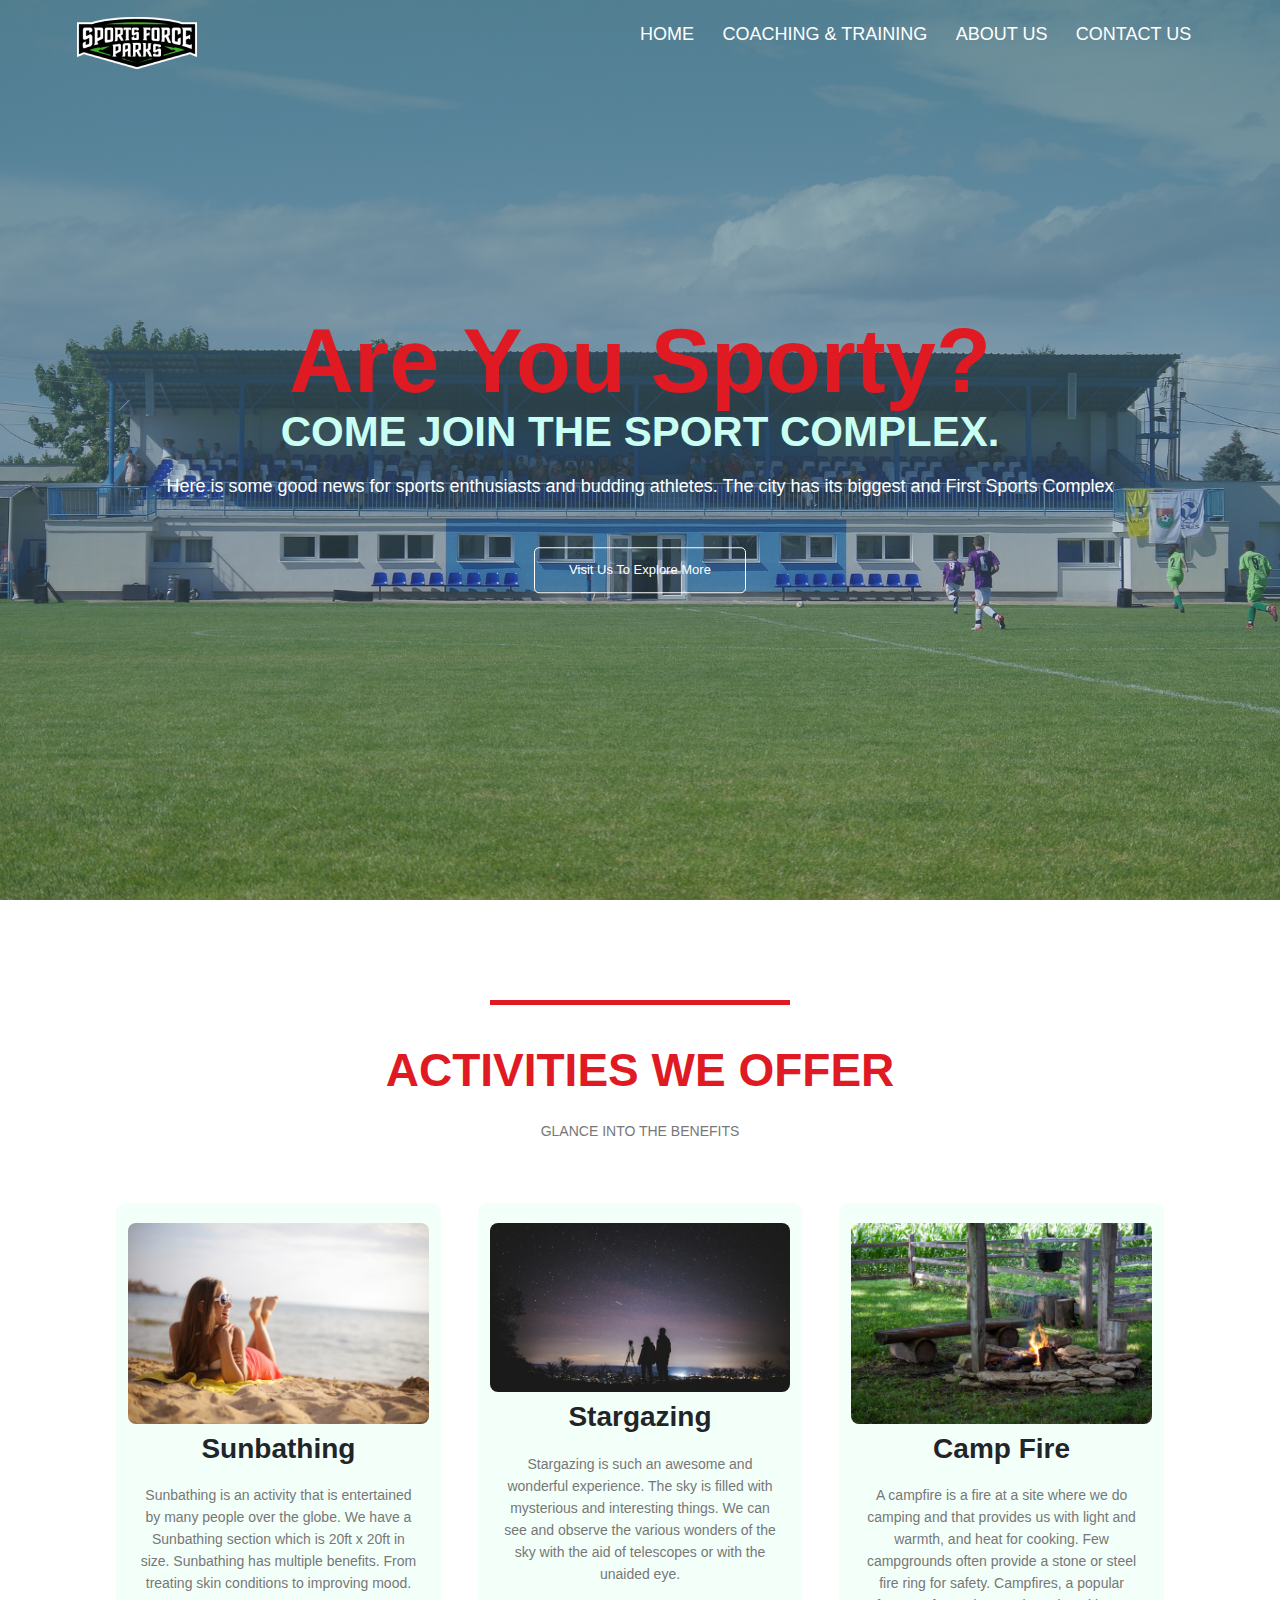
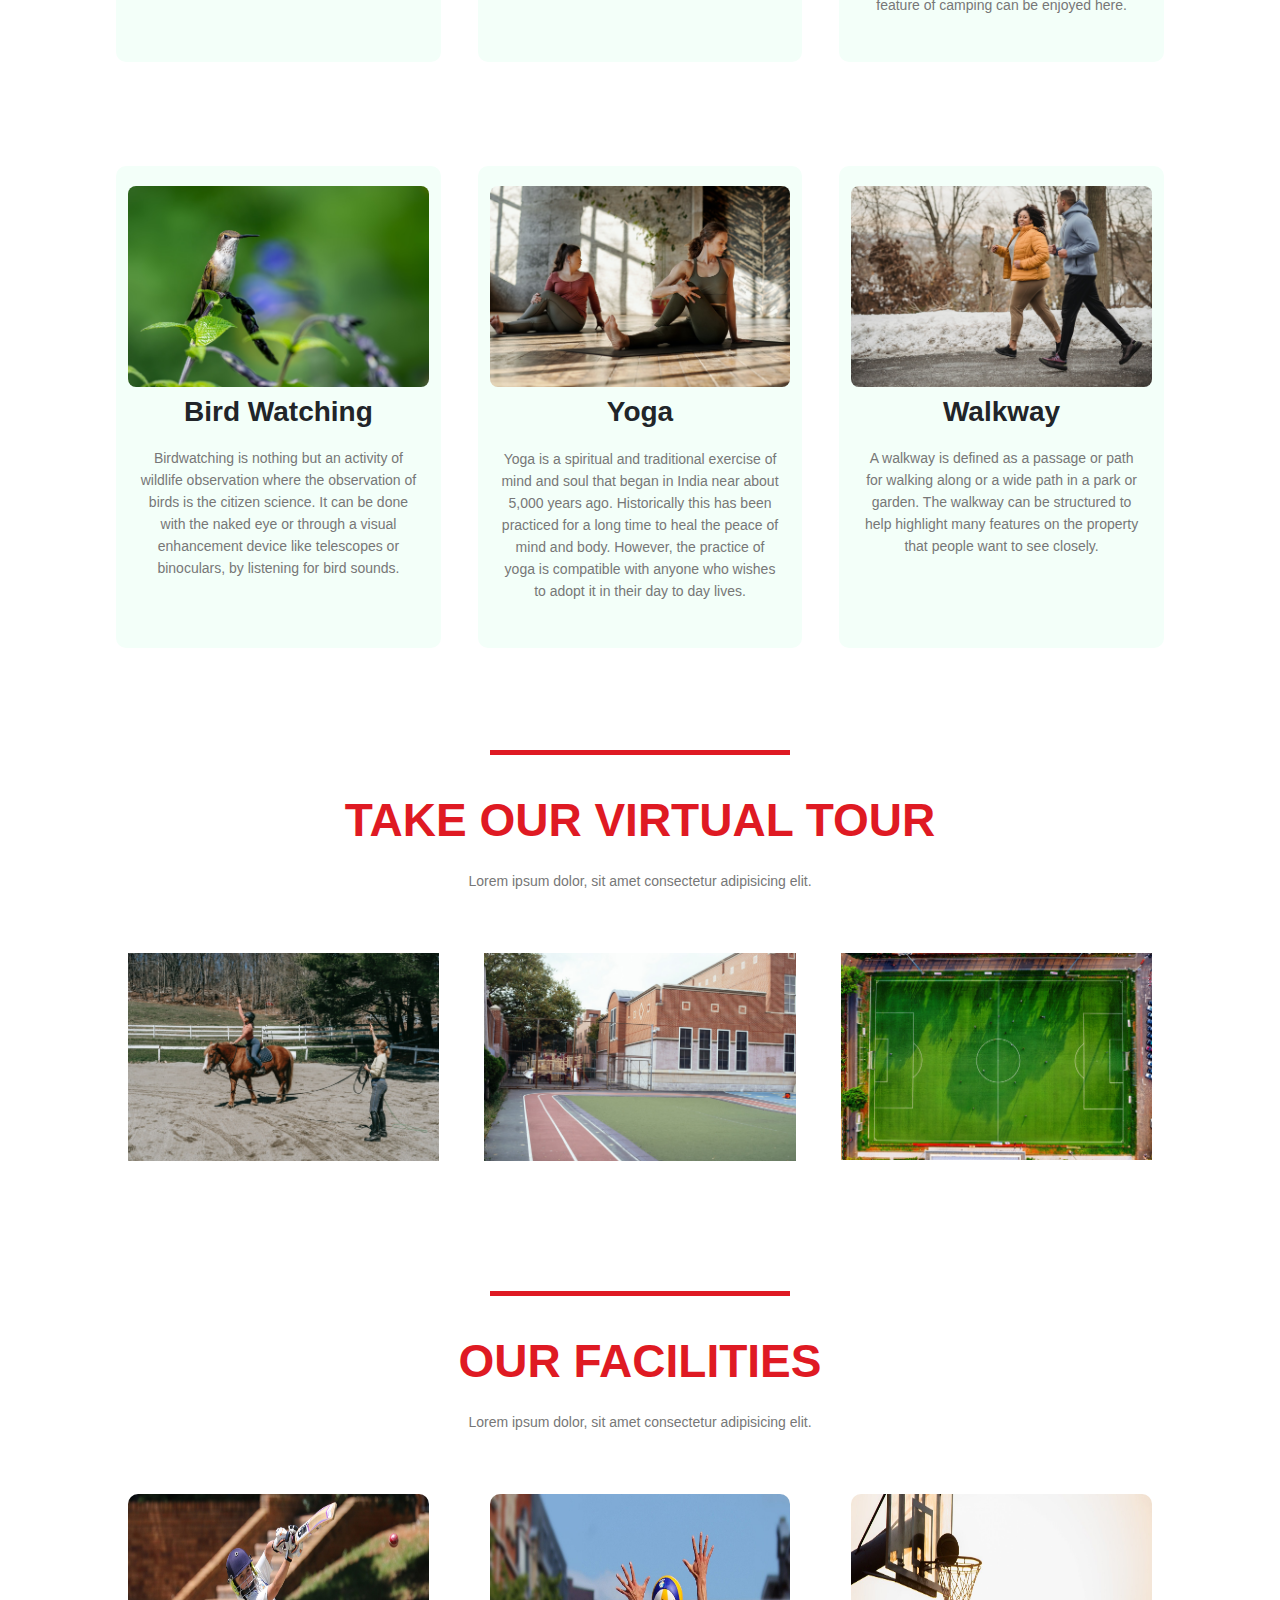
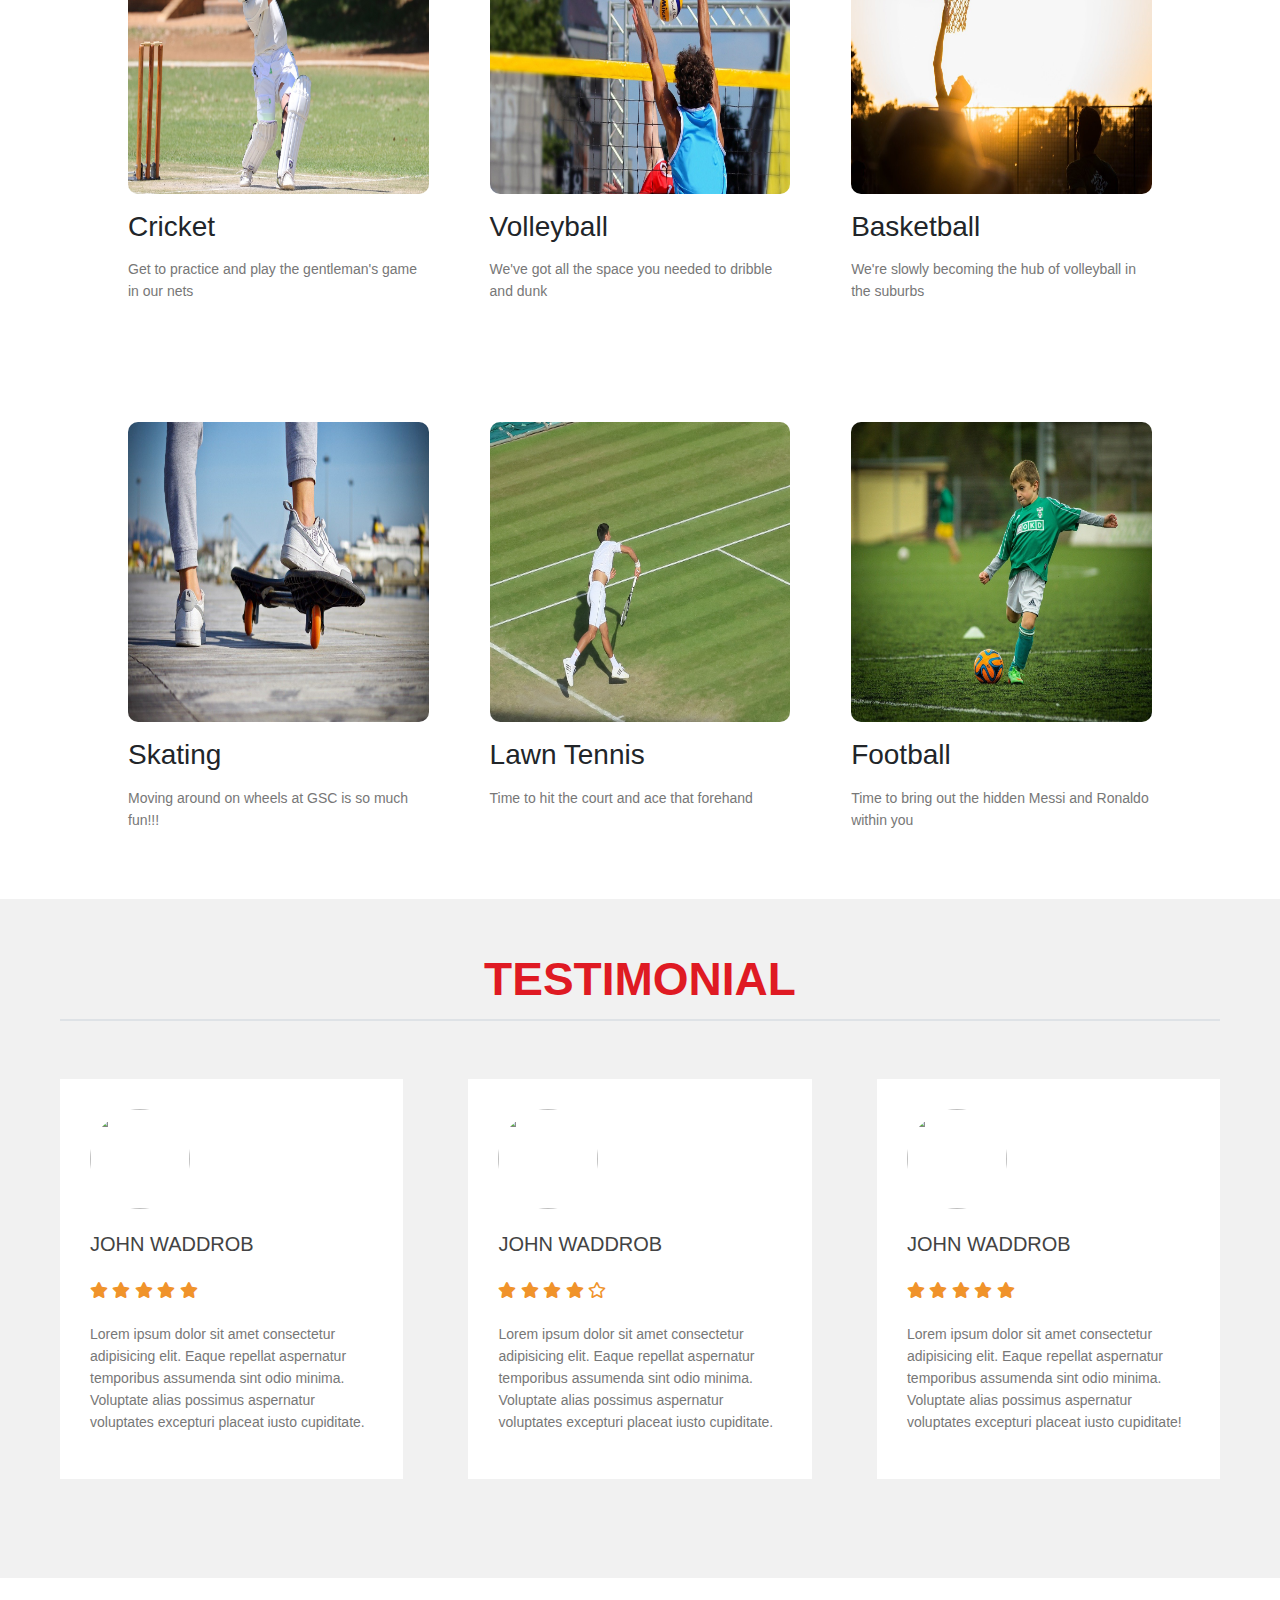
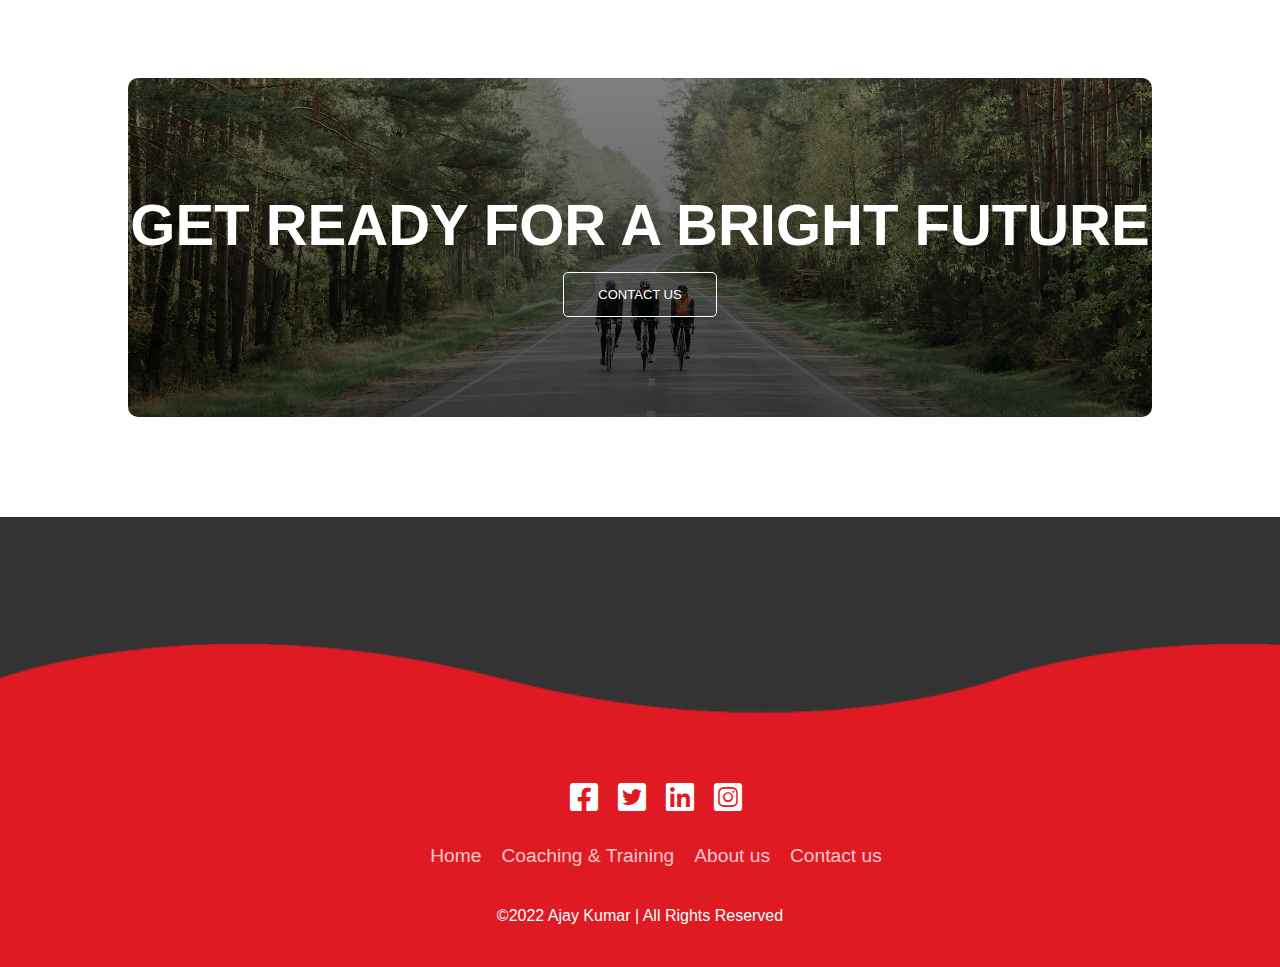
==== index.html @ 2ae27373 "complex" ====
<!DOCTYPE html>
<html lang="en">

<head>
    <meta charset="UTF-8">
    <meta http-equiv="X-UA-Compatible" content="IE=edge">
    <meta name="viewport" content="width=device-width, initial-scale=1.0">
    <title>Sports Force Parks - Sports Complex</title>
    <link rel="stylesheet" href="../documentation/css/bootstrap.min.css">
    <link rel="stylesheet" href="https://cdnjs.cloudflare.com/ajax/libs/font-awesome/5.15.3/css/all.min.css">
    <link rel="stylesheet" href="../css/style.css">
</head>

<body>
    <section class="header">
        <nav>
            <a href="index.html" class="logo">
                <img src="../img/logo.png" alt="">
            </a>
            <div class="nav-links" id="navLinks">
                <i class="fa fa-times" onclick="hideMenu()"></i>
                <ul>
                    <li><a href="index.html">Home</a></li>
                    <li><a href="coaching-training-component.html">COACHING & TRAINING</a></li>
                    <li><a href="aboutus-component.html">About us</a></li>
                    <li><a href="contactus-component.html">Contact us</a></li>
                </ul>
            </div>
            <i class="fa fa-bars" onclick="showMenu()"></i>
        </nav>

        <div class="text_box">
            <h2>Are You Sporty?</h2>
            <p id="headtext">Come join the sport complex.</p>
            <p>Here is some good news for sports enthusiasts and budding athletes. The city has its biggest and First
                Sports Complex
            </p>
            <a href="#" class="hero_btn">Visit Us To Explore More</a>
        </div>
    </section>
    <section class="coaching">
        <div class="PageBlock">
            <div class="verticalLine"></div>
            <div class="Clear"></div>
        </div>
        <h1>ACTIVITIES WE OFFER</h1>
        <p>GLANCE INTO THE BENEFITS</p>

        <div class="row">
            <div class="coaching-col">
                <img src="../img/bathing.jpg" alt="">
                <h3>Sunbathing</h3>
                <p>Sunbathing is an activity that is entertained by many people over the globe. We have a Sunbathing
                    section which is 20ft x 20ft in size. Sunbathing has multiple benefits. From treating skin
                    conditions to improving mood.</p>
            </div>
            <div class="coaching-col">
                <img src="../img/staring.jpg" alt="">
                <h3>Stargazing</h3>
                <p>Stargazing is such an awesome and wonderful experience. The sky is filled with mysterious and
                    interesting things. We can see and observe the various wonders of the sky with the aid of telescopes
                    or with the unaided eye.</p>
            </div>
            <div class="coaching-col">
                <img src="../img/camp-fire.jpg" alt="">
                <h3>Camp Fire</h3>
                <p>A campfire is a fire at a site where we do camping and that provides us with light and warmth, and
                    heat for cooking. Few campgrounds often provide a stone or steel fire ring for safety. Campfires, a
                    popular feature of camping can be enjoyed here.</p>
            </div>
        </div>
        <div class="row">
            <div class="coaching-col">
                <img src="../img/bird-watching.jpg" alt="">
                <h3>Bird Watching</h3>
                <p>Birdwatching is nothing but an activity of wildlife observation where the observation of birds is the
                    citizen science. It can be done with the naked eye or through a visual enhancement device like
                    telescopes or binoculars, by listening for bird sounds.</p>
            </div>
            <div class="coaching-col">
                <img src="../img/yoga.jpg" alt="">
                <h3>Yoga</h3>
                <p>Yoga is a spiritual and traditional exercise of mind and soul that began in India near about 5,000
                    years ago. Historically this has been practiced for a long time to heal the peace of mind and body.
                    However, the practice of yoga is compatible with anyone who wishes to adopt it in their day to day
                    lives.</p>
            </div>
            <div class="coaching-col">
                <img src="../img/Walkway.jpg" alt="">
                <h3>Walkway</h3>
                <p>A walkway is defined as a passage or path for walking along or a wide path in a park or garden. The
                    walkway can be structured to help highlight many features on the property that people want to see
                    closely.</p>
            </div>
        </div>
    </section>
    <!-- coaching Section End -->

    <!-- Campus Section Start-->

    <section class="campus">
        <div class="PageBlock">
            <div class="verticalLine"></div>
            <div class="Clear"></div>
        </div>
        <h1>TAKE OUR VIRTUAL TOUR</h1>
        <p>Lorem ipsum dolor, sit amet consectetur adipisicing elit.</p>

        <div class="row">
            <div class="campus-col">
                <img src="../img/explore-1.jpg" alt="">
                <div class="layer">
                    <h3>DELHI</h3>
                </div>
            </div>
            <div class="campus-col">
                <img src="../img/explore-2.jpg" alt="">
                <div class="layer">
                    <h3>HYDERABAD</h3>
                </div>
            </div>
            <div class="campus-col">
                <img src="../img/explore-3.jpg" alt="">
                <div class="layer">
                    <h3>MUMBAI</h3>
                </div>
            </div>
        </div>
    </section>
    <section class="facilities">
        <div class="PageBlock">
            <div class="verticalLine"></div>
            <div class="Clear"></div>
        </div>
        <h1>Our Facilities</h1>
        <p>Lorem ipsum dolor, sit amet consectetur adipisicing elit.</p>

        <div class="row">
            <div class="facilities-col">
                <img src="../img/cricket.jpg" alt="">
                <h3>Cricket</h3>
                <p>Get to practice and play the gentleman's game in our nets
                </p>
            </div>
            <div class="facilities-col">
                <img src="../img/volleyball.jpg" alt="">
                <h3>Volleyball</h3>
                <p>We've got all the space you needed to dribble and dunk
                </p>
            </div>
            <div class="facilities-col">
                <img src="../img/basketball.jpg" alt="">
                <h3>Basketball</h3>
                <p>We're slowly becoming the hub of volleyball in the suburbs
                </p>
            </div>
        </div>
        <div class="row">
            <div class="facilities-col">
                <img src="../img/skating.jpg" alt="">
                <h3>Skating</h3>
                <p>Moving around on wheels at GSC is so much fun!!!
                </p>
            </div>
            <div class="facilities-col">
                <img src="../img/lawn-tennies.jpg" alt="">
                <h3>Lawn Tennis</h3>
                <p>Time to hit the court and ace that forehand
                </p>
            </div>
            <div class="facilities-col">
                <img src="../img/football.jpg" alt="">
                <h3>Football</h3>
                <p>Time to bring out the hidden Messi and Ronaldo within you
                </p>
            </div>
        </div>
    </section>
    <!-- Facilities Section End -->

    <!-- Testimonials Section Start -->
    <div class="testimonials">
        <div class="testimonial-inner">
            <h1>Testimonial</h1>
            <div class="border"></div>

            <div class="row">
                <div class="facilities-col">
                    <div class="testimonial">
                        <img src="https://images.pexels.com/photos/3211476/pexels-photo-3211476.jpeg?auto=compress&cs=tinysrgb&dpr=2&h=650&w=940"
                            alt="">
                        <div class="name">John Waddrob</div>
                        <div class="stars">
                            <i class="fas fa-star"></i>
                            <i class="fas fa-star"></i>
                            <i class="fas fa-star"></i>
                            <i class="fas fa-star"></i>
                            <i class="fas fa-star"></i>
                        </div>
                        <p>Lorem ipsum dolor sit amet consectetur adipisicing elit. Eaque repellat aspernatur temporibus
                            assumenda sint odio minima. Voluptate alias possimus aspernatur voluptates excepturi placeat
                            iusto cupiditate.</p>
                    </div>
                </div>

                <div class="facilities-col">
                    <div class="testimonial">
                        <img src="https://images.pexels.com/photos/3585325/pexels-photo-3585325.jpeg?auto=compress&cs=tinysrgb&dpr=2&h=650&w=940"
                            alt="">
                        <div class="name">John Waddrob</div>
                        <div class="stars">
                            <i class="fas fa-star"></i>
                            <i class="fas fa-star"></i>
                            <i class="fas fa-star"></i>
                            <i class="fas fa-star"></i>
                            <i class="far fa-star"></i>
                        </div>
                        <p>Lorem ipsum dolor sit amet consectetur adipisicing elit. Eaque repellat aspernatur temporibus
                            assumenda sint odio minima. Voluptate alias possimus aspernatur voluptates excepturi placeat
                            iusto cupiditate.</p>
                    </div>
                </div>

                <div class="facilities-col">
                    <div class="testimonial">
                        <img src="https://images.pexels.com/photos/2690323/pexels-photo-2690323.jpeg?auto=compress&cs=tinysrgb&dpr=2&h=650&w=940"
                            alt="">
                        <div class="name">John Waddrob</div>
                        <div class="stars">
                            <i class="fas fa-star"></i>
                            <i class="fas fa-star"></i>
                            <i class="fas fa-star"></i>
                            <i class="fas fa-star"></i>
                            <i class="fas fa-star"></i>
                        </div>
                        <p>Lorem ipsum dolor sit amet consectetur adipisicing elit. Eaque repellat aspernatur temporibus
                            assumenda sint odio minima. Voluptate alias possimus aspernatur voluptates excepturi placeat
                            iusto cupiditate!</p>
                    </div>
                </div>
            </div>
        </div>
    </div>
    <section class="cta">
        <h1>GET READY FOR A BRIGHT FUTURE</h1>
        <a href="contact.html" class="hero_btn">CONTACT US</a>
    </section>
    <section class="footer-area">
        <footer class="footer">
            <div class="waves">
                <div class="wave" id="wave1"></div>
                <div class="wave" id="wave2"></div>
                <div class="wave" id="wave3"></div>
                <div class="wave" id="wave4"></div>
            </div>
            <ul class="social-icon">
                <li class="social-icon__item"><a class="social-icon__link" href="#">
                        <i class="fab fa-facebook-square"></i>
                    </a></li>
                <li class="social-icon__item"><a class="social-icon__link" href="#">
                        <i class="fab fa-twitter-square"></i>
                    </a></li>
                <li class="social-icon__item"><a class="social-icon__link" href="#">
                        <i class="fab fa-linkedin"></i>
                    </a></li>
                <li class="social-icon__item"><a class="social-icon__link" href="#">
                        <i class="fab fa-instagram-square"></i>
                    </a></li>
            </ul>
            <ul class="menu">
                <li class="menu__item"><a class="menu__link" href="index.html">Home</a></li>
                <li class="menu__item"><a class="menu__link" href="coaching-training-component.html">Coaching &
                        Training</a></li>
                <li class="menu__item"><a class="menu__link" href="aboutus-component.html">About us</a></li>
                <li class="menu__item"><a class="menu__link" href="contactus-component.html">Contact us</a></li>
            </ul>
            <p>&copy;2022 Ajay Kumar | All Rights Reserved</p>
    </section>
    <script src="js/script.js"></script>
</body>

</html>
---- css/style.css ----
* {
    margin: 0;
    padding: 0;
    box-sizing: border-box;
    font-family:sans-serif;
}
:root{
    --maroon: #df1a23;
  }
.header {
    min-height: 100vh;
    width: 100%;
    background-image: linear-gradient(#517e86c4, #949fdf1a), url(../img/sport-complex.jpg);
    background-position: center;
    background-size: cover;
    position: relative;
}

nav {
    display: flex;
    padding: 1% 6%;
    justify-content: space-between;
    align-items: center;
}

nav .logo {
    text-decoration: none;
    font-size: 24px;
    color: #fff3f3;
    font-weight: bold;
}

nav .fab {
    font-size: 42px;
    /* color: #5236f4; */
    color: var(--maroon);
}

.nav-links {
    flex: 1;
    text-align: right;
}

.nav-links ul li {
    display: inline-block;
    list-style: none;
    padding: 8px 12px;
    position: relative;
    text-transform: uppercase;
}

.nav-links ul li a {
    text-decoration: none;
    color: #fff;
    font-size: 18px;
}

.nav-links ul li::after {
    content: '';
    width: 0%;
    height: 2px;
    background: var(--maroon);
    display: block;
    margin: auto;
    transition: 0.5s;
}

.nav-links ul li:hover::after {
    width: 100%;
}

.text_box {
    width: 90%;
    color: #fff;
    position: absolute;
    top: 50%;
    left: 50%;
    transform: translate(-50%, -50%);
    text-align: center;
}

.text_box h2 {
    font-size: 90px;
    font-weight: 900;
    color: var(--maroon);
}

.text_box #headtext {
    font-size: 42px;
    font-weight: 900;
    text-transform: uppercase;
    margin-top: -1%;
    margin-bottom: 1%;
    color: #c8fff2;
}

.text_box p {
    margin: 10px 0 40px;
    font-size: 18px;
    color: #ffff;
}

.hero_btn {
    position: relative;
    display: inline-block;
    color: #fff;
    border: 1px solid #fff;
    border-radius: 5px;
    padding: 12px 34px;
    font-size: 13px;
    background: transparent;
    cursor: pointer;
    text-decoration: none;
}

.hero_btn:hover {
    border: 1px solid var(--maroon);
    background: var(--maroon);
    transition: 1s;
}

nav .fa {
    display: none;
}

/* Responsive Navbar Section Start */

@media(max-width: 700px) {
    .text_box h2 {
        font-size: 50px;
    }
    .text_box #headtext {
        font-size: 23px;
    }
    .text_box p {
        margin: 10px 40px;
        font-size: 20px;
    }
    .nav-links ul li {
        display: block;
    }
    .nav-links {
        position: fixed;
        background: var(--maroon);
        height: 100vh;
        width: 300px;
        top: 0;
        right: -300px;
        text-align: left;
        z-index: 2;
        transition: 1.2s;
    }
    nav .fa {
        display: block;
        color: #ffff;
        margin: 10px;
        font-size: 22px;
        cursor: pointer;
    }
    .nav-links ul {
        padding: 30px;
    }
}
.coaching {
    width: 80%;
    margin: auto;
    text-align: center;
    padding-top: 100px;
}

.coaching img {
    width: 100%;
    height: auto;
    border-radius: 8px;
}

.PageBlock {
    position: relative;
    margin: 0px !important;
    padding: 0px;
}

.verticalLine {
    width: 300px;
    height: 5px;
    background: var(--maroon);
    margin: 0 auto 40px;
}

.Clear {
    clear: both;
}

h1 {
    font-size: 46px;
    font-weight: 800;
    margin: 15px 0;
    line-height: 50px;
    text-transform: uppercase;
    color: var(--maroon);
}

p {
    color: #777;
    font-size: 14px;
    font-weight: 300;
    line-height: 22px;
    padding: 10px;
}

.row {
    margin-top: 5%;
    display: flex;
    justify-content: space-between;
}

.coaching-col {
    flex-basis: 31%;
    background: #f3fff9;
    border-radius: 10px;
    margin-bottom: 5%;
    padding: 20px 12px;
    box-sizing: border-box;
    transition: 0.5s;
}

.coaching-col h3 {
    text-align: center;
    font-weight: 600;
    margin: 10px 0;
    line-height: 1.1;
}

.coaching-col:hover {
    box-shadow: 0 0 20px 0px rgba(0, 0, 0, 0.2);
}

@media (max-width: 700px) {
    .verticalLine {
        widtH: 1px;
    }
    h1 {
        font-size: 24px;
        line-height: unset;
    }
    .row {
        flex-direction: column;
    }
}

/* coaching Section End */

/* Campus Section Start */

.campus {
    width: 80%;
    margin: auto;
    text-align: center;
    padding-top: 50px;
}

.campus-col {
    position: relative;
    flex-basis: 32%;
    border-radius: 10px;
    margin-bottom: 30px;
    overflow: hidden;
}

.campus-col img {
    width: 100%;
    display: block;
}

.layer {
    background: transparent;
    width: 100%;
    height: 100%;
    position: absolute;
    top: 0;
    left: 0;
    transition: 0.5s;
}

.layer:hover {
    /* background: rgba(226, 0, 0, 0.7); */
    background: var(--maroon)41;
}

.layer h3 {
    position: absolute;
    width: 100%;
    font-weight: 500;
    color: #fff;
    font-size: 26px;
    bottom: 0;
    left: 50%;
    transform: translateX(-50%);
    opacity: 0;
    transition: 0.5s;
}

.layer:hover h3 {
    bottom: 49%;
    opacity: 1;
}

/* Campus Section End */

/* Facilities Section Start */

.facilities {
    width: 80%;
    margin: auto;
    text-align: center;
    padding-top: 100px;
}

.facilities-col {
    flex-basis: 31%;
    border-radius: 10px;
    margin-bottom: 5%;
    text-align: left;
}

.facilities-col img {
    width: 100%;
    transition: 0.5s;
    border-radius: 10px;
    height: 300px;
}

.facilities-col img:hover {
    box-shadow: 0 0 20px 10px rgba(54, 58, 121, 0.2);
}

.facilities-col p {
    padding: 0;
}

.facilities-col h3 {
    text-align: left;
    margin-top: 16px;
    margin-bottom: 15px;
}
.testimonials
{
  padding: 40px 0;
  background: #f1f1f1;
  color: #434343;
  text-align: center;
}

.testimonial-inner
{
  max-width: 1200px;
  margin: auto;
  overflow: hidden;
  padding: 0 20px;
}

.testimonial
{
  background: #fff;
  padding: 30px;
}

.testimonial img
{
  width: 100px;
  height: 100px;
  border-radius: 50%;
}

.name
{
  font-size: 20px;
  text-transform: uppercase;
  margin: 20px 0;
}

.stars
{
  color: #f0932b;
  margin-bottom: 20px;
}

@media screen and (max-width: 960px)
{
  .col
  {
    flex: 100%;
    max-width: 80%;
  }
}

/* Call To Action Section Start */

.cta {
    margin: 100px auto;
    width: 80%;
    background-image: linear-gradient(rgba(0, 0, 0, 0.5), rgba(0, 0, 0, 0.7)), url(../img/bright-future.jpg);
    background-size: cover;
    background-position: center;
    border-radius: 10px;
    text-align: center;
    padding: 100px 0;
}

.cta h1 {
    font-size: 58px;
    font-weight: 800;
    margin: 15px 0;
    line-height: 1.1;
    text-transform: uppercase;
    color: #fff;
}

@media (max-width: 700px) {
    .cta h1 {
        font-size: 26px;
    }
}

/* Call To Action Section End */

.footer-area {
    display: flex;
    background: #333;
    justify-content: flex-end;
    align-items: flex-end;
    min-height: 50vh;
  }
  
  .footer {
    position: relative;
    width: 100%;
    background: var(--maroon);
    min-height: 100px;
    padding: 20px 50px;
    display: flex;
    justify-content: center;
    align-items: center;
    flex-direction: column;
  }
  
  .social-icon,
  .menu {
    position: relative;
    display: flex;
    justify-content: center;
    align-items: center;
    margin: 10px 0;
    flex-wrap: wrap;
  }
  
  .social-icon__item,
  .menu__item {
    list-style: none;
  }
  
  .social-icon__link {
    font-size: 2rem;
    color: #fff;
    margin: 0 10px;
    display: inline-block;
    transition: 0.5s;
  }
  .social-icon__link:hover {
    transform: translateY(-10px);
  }
  
  .menu__link {
    font-size: 1.2rem;
    color: #fff;
    margin: 0 10px;
    display: inline-block;
    transition: 0.5s;
    text-decoration: none;
    opacity: 0.75;
    font-weight: 300;
  }
  
  .menu__link:hover {
    opacity: 1;
  }
  
  .footer p {
    color: #fff;
    margin: 15px 0 10px 0;
    font-size: 1rem;
    font-weight: 300;
  }
  
  .wave {
    position: absolute;
    top: -100px;
    left: 0;
    width: 100%;
    height: 100px;
    background: url(../img/wave.png);
    background-size: 1000px 100px;
  }
  
  .wave#wave1 {
    z-index: 1000;
    opacity: 1;
    bottom: 0;
    animation: animateWaves 4s linear infinite;
  }
  
  .wave#wave2 {
    z-index: 999;
    opacity: 0.5;
    bottom: 10px;
    animation: animate 4s linear infinite !important;
  }
  
  .wave#wave3 {
    z-index: 1000;
    opacity: 0.2;
    bottom: 15px;
    animation: animateWaves 3s linear infinite;
  }
  
  .wave#wave4 {
    z-index: 999;
    opacity: 0.7;
    bottom: 20px;
    animation: animate 3s linear infinite;
  }
  
  @keyframes animateWaves {
    0% {
      background-position-x: 1000px;
    }
    100% {
      background-positon-x: 0px;
    }
  }
  
  @keyframes animate {
    0% {
      background-position-x: -1000px;
    }
    100% {
      background-positon-x: 0px;
    }
  }
  

/* About Us Section Start */

.Sub-header {
    height: 50vh;
    width: 100%;
    background-image: linear-gradient(rgba(4, 9, 30, 0.7), rgba(4, 9, 30, 0.7)), 
    url(../img/banner-img.jpg);
    background-position: center;
    background-size: cover;
    text-align: center;
    color: #fff;
}

.about-us {
    width: 80%;
    margin: auto;
    padding-top: 80px;
    padding-bottom: 50px;
}

.about-col {
    flex-basis: 48%;
    padding: 30px 2px;
}

.about-col img {
    width: 100%;
}

.about-col h1 {
    padding-top: 0;
}

.about-col p {
    padding: 15px 0 25px;
}

.btn {
    border: 1px solid #5236f4;
    background: transparent;
    color: #5236f4;
}

.btn:hover {
    color: #fff;
}

/* About Us Section end */
/* Comment Box Section Start */

.comment-box {
    border: 1px solid #ccc;
    margin: 50px 0;
    padding: 10px 20px;
}

.comment-box h3 {
    text-align: left;
}

.comment-form input, .comment-form textarea {
    width: 100%;
    padding: 10px;
    margin: 15px 0;
    box-sizing: border-box;
    border: none;
    outline: none;
    background: #f0f0f0;
}

.comment-form button {
    margin: 10px 0;
}

@media(max-width: 700px) {
    .Sub-header h1 {
        font-size: 24px;
    }
}

/* Comment Box Section End */
.contact-info {
display: inline-block;
width: 100%;
text-align: center;
margin-bottom: 10px;
}
.contact-info-icon {
margin-bottom: 15px;
}
.contact-info-item {
background: #071c34;
padding: 30px 0px;
}
.contact-page-sec .contact-page-form h2 {
color: #071c34;
text-transform: capitalize;
font-size: 22px;
font-weight: 700;
}
.contact-page-form .col-md-6.col-sm-6.col-xs-12 {
padding-left: 0;
}  
.contact-page-form.contact-form input {
margin-bottom: 5px;
}  
.contact-page-form.contact-form textarea {
height: 110px;
}
.contact-page-form.contact-form input[type="submit"] {
background: #071c34;
width: 150px;
border-color: #071c34;
}
.contact-info-icon i {
font-size: 48px;
color: var(--maroon);
}
.contact-info-text p{margin-bottom:0px;}
.contact-info-text h2 {
color: #fff;
font-size: 22px;
text-transform: capitalize;
font-weight: 600;
margin-bottom: 10px;
}
.contact-info-text span {
color: #999999;
font-size: 16px;
font-weight: ;
display: inline-block;
width: 100%;
}

.contact-page-form input {
background: #f9f9f9 none repeat scroll 0 0;
border: 1px solid #f9f9f9;
margin-bottom: 20px;
padding: 12px 16px;
width: 100%;
border-radius: 4px;
}

.contact-page-form .message-input {
display: inline-block;
width: 100%;
padding-left: 0;
}
.single-input-field textarea {
background: #f9f9f9 none repeat scroll 0 0;
border: 1px solid #f9f9f9;
width: 100%;
height: 120px;
padding: 12px 16px;
border-radius: 4px;
}
.single-input-fieldsbtn input[type="submit"] {
background: var(--maroon) none repeat scroll 0 0;
color: #fff;
display: inline-block;
font-weight: 600;
padding: 10px 0;
text-transform: capitalize;
width: 150px;
margin-top: 20px;
font-size: 16px;
}
.single-input-fieldsbtn input[type="submit"]:hover{background:#071c34;transition: all 0.4s ease-in-out 0s;border-color:#071c34}
.single-input-field  h4 {
color: #464646;
text-transform: capitalize;
font-size: 14px;
}
.contact-page-form {
display: inline-block;
width: 100%;
margin-top: 30px;
}

.contact-page-map {
margin-top: 36px;
}
.contact-page-form form {
padding: 20px 15px 0;
}
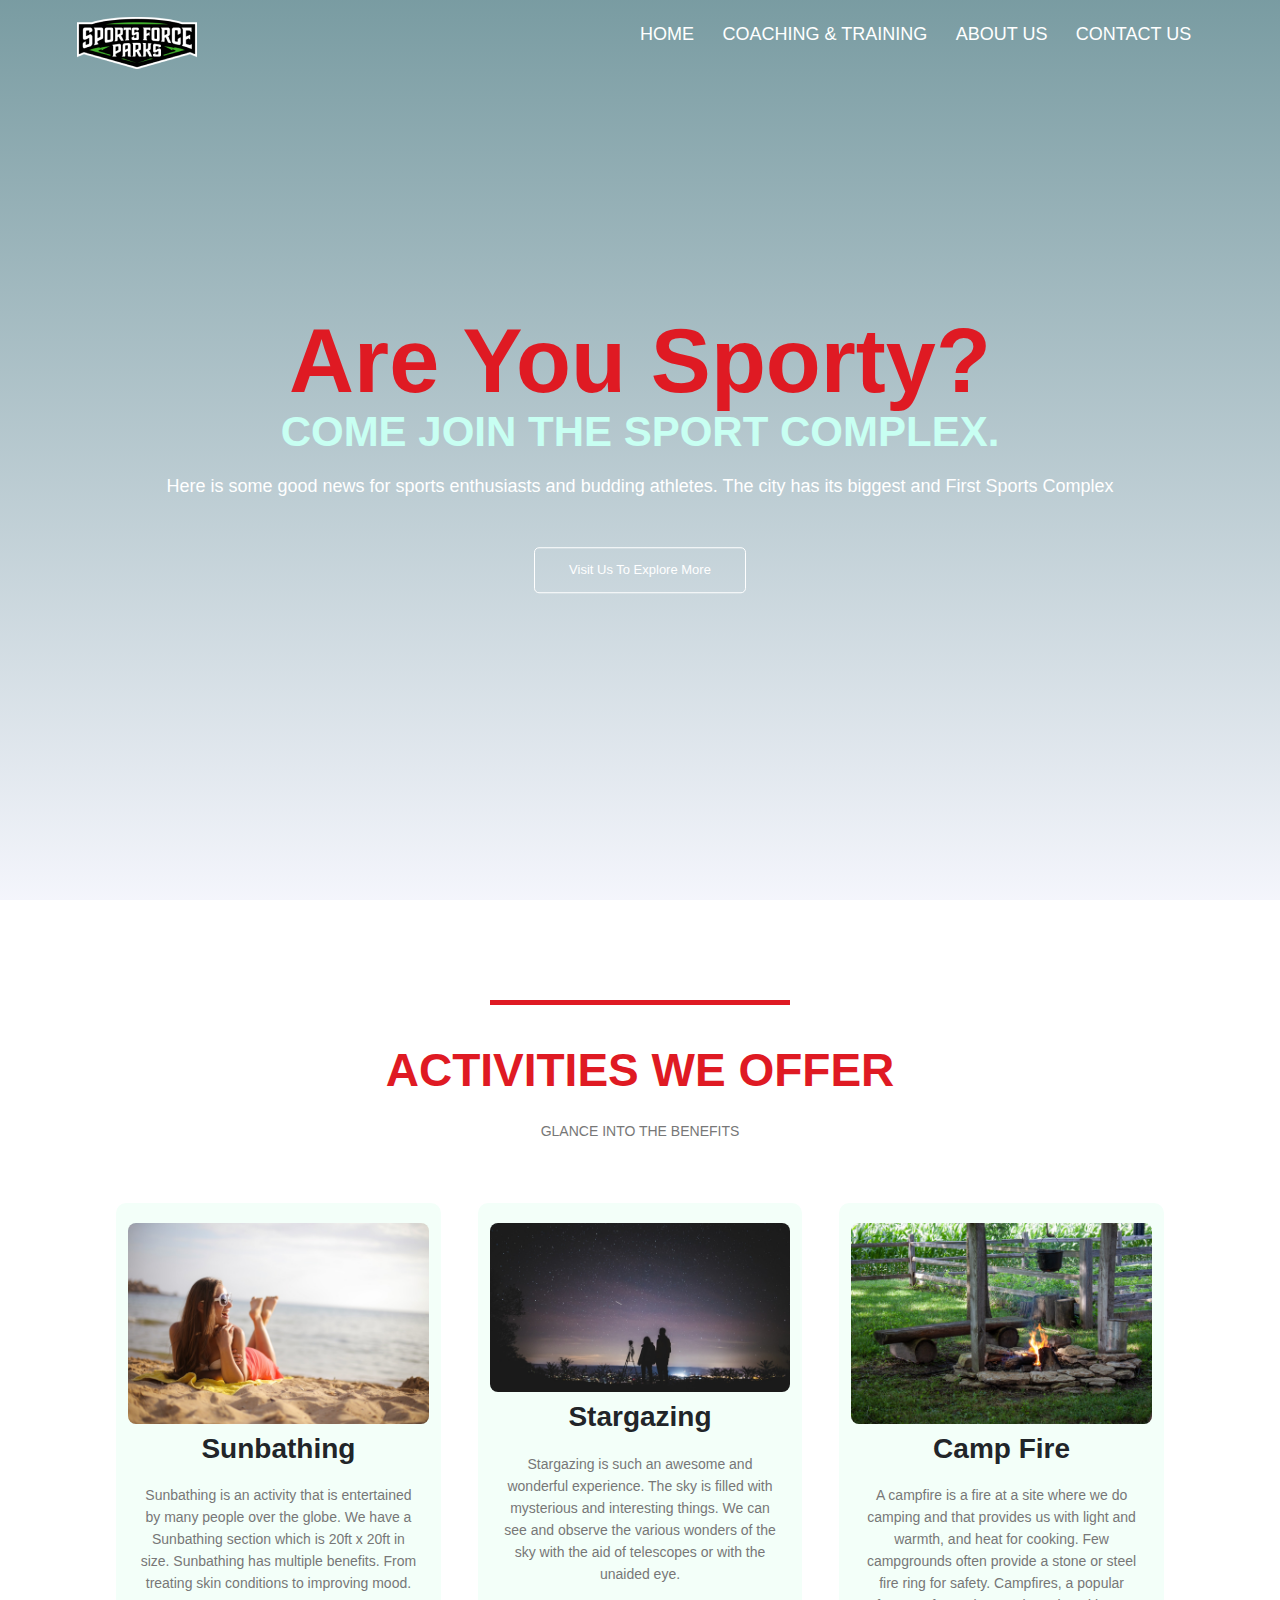
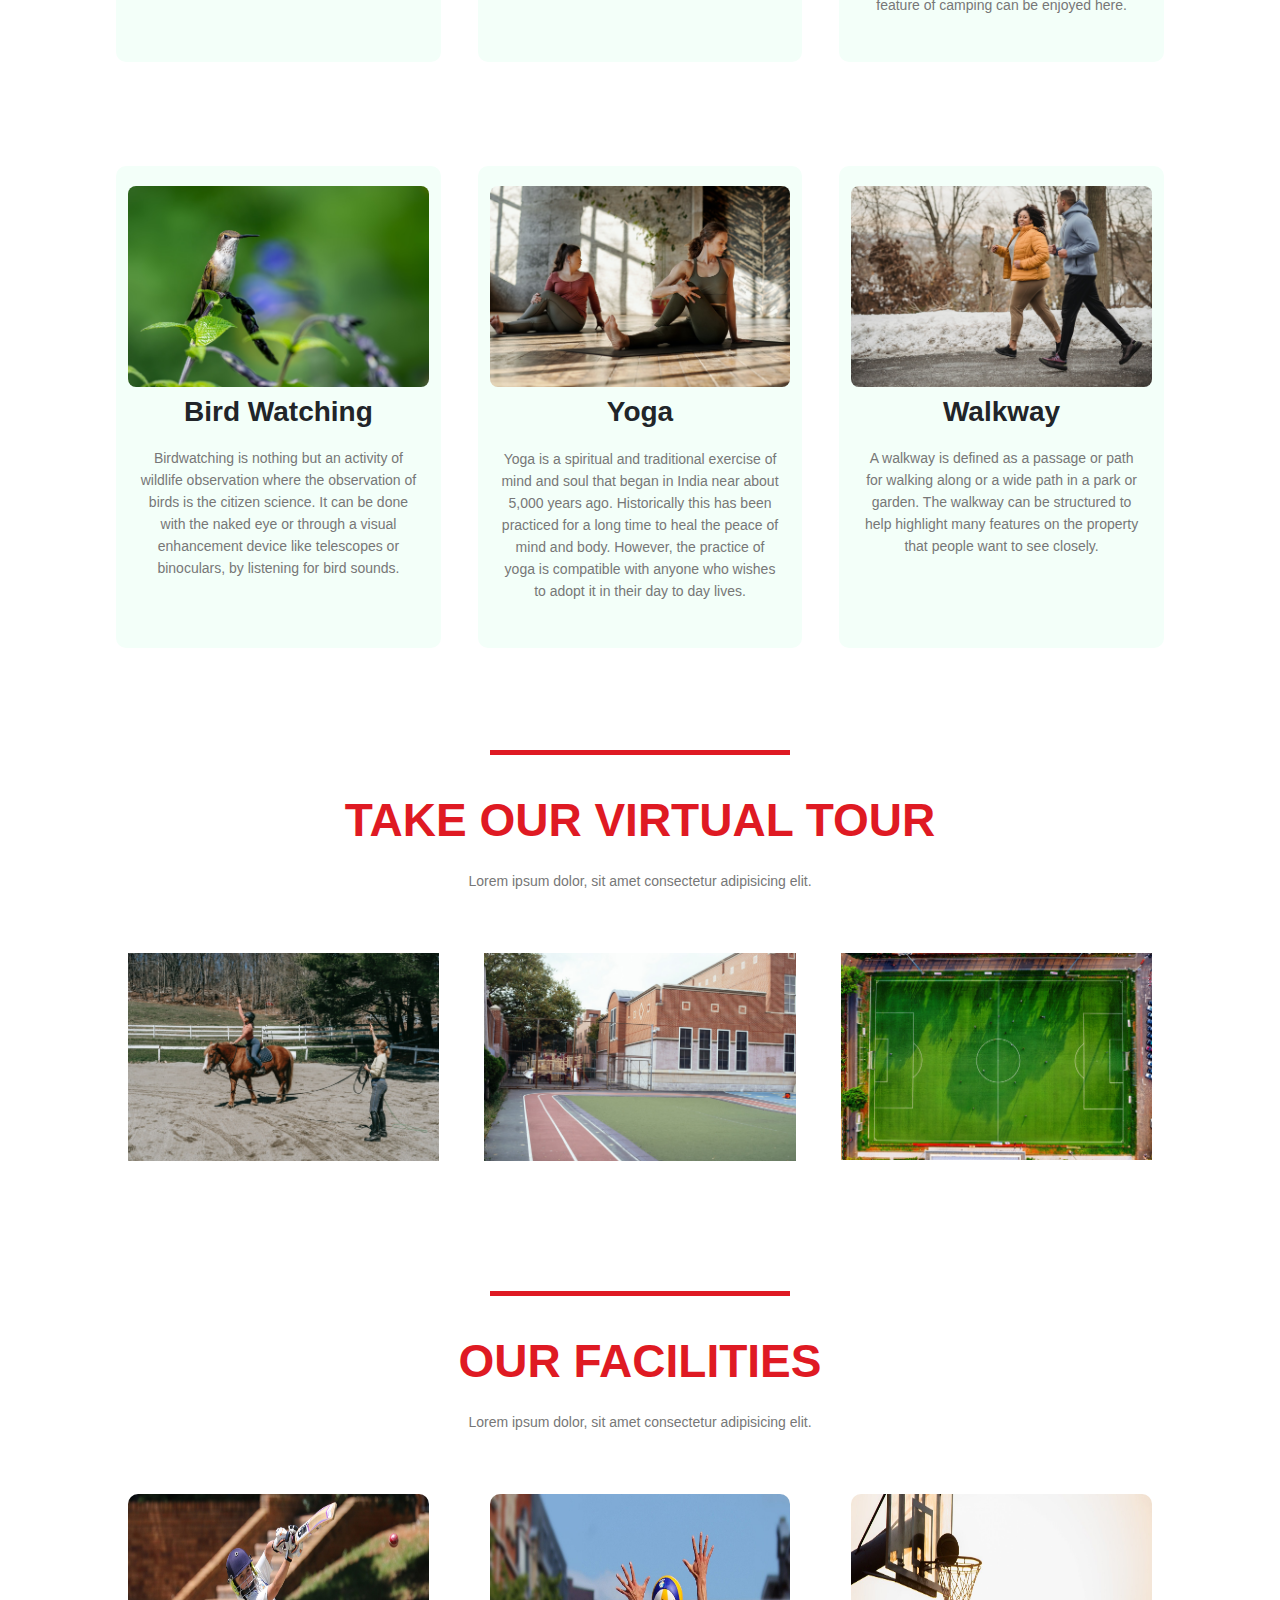
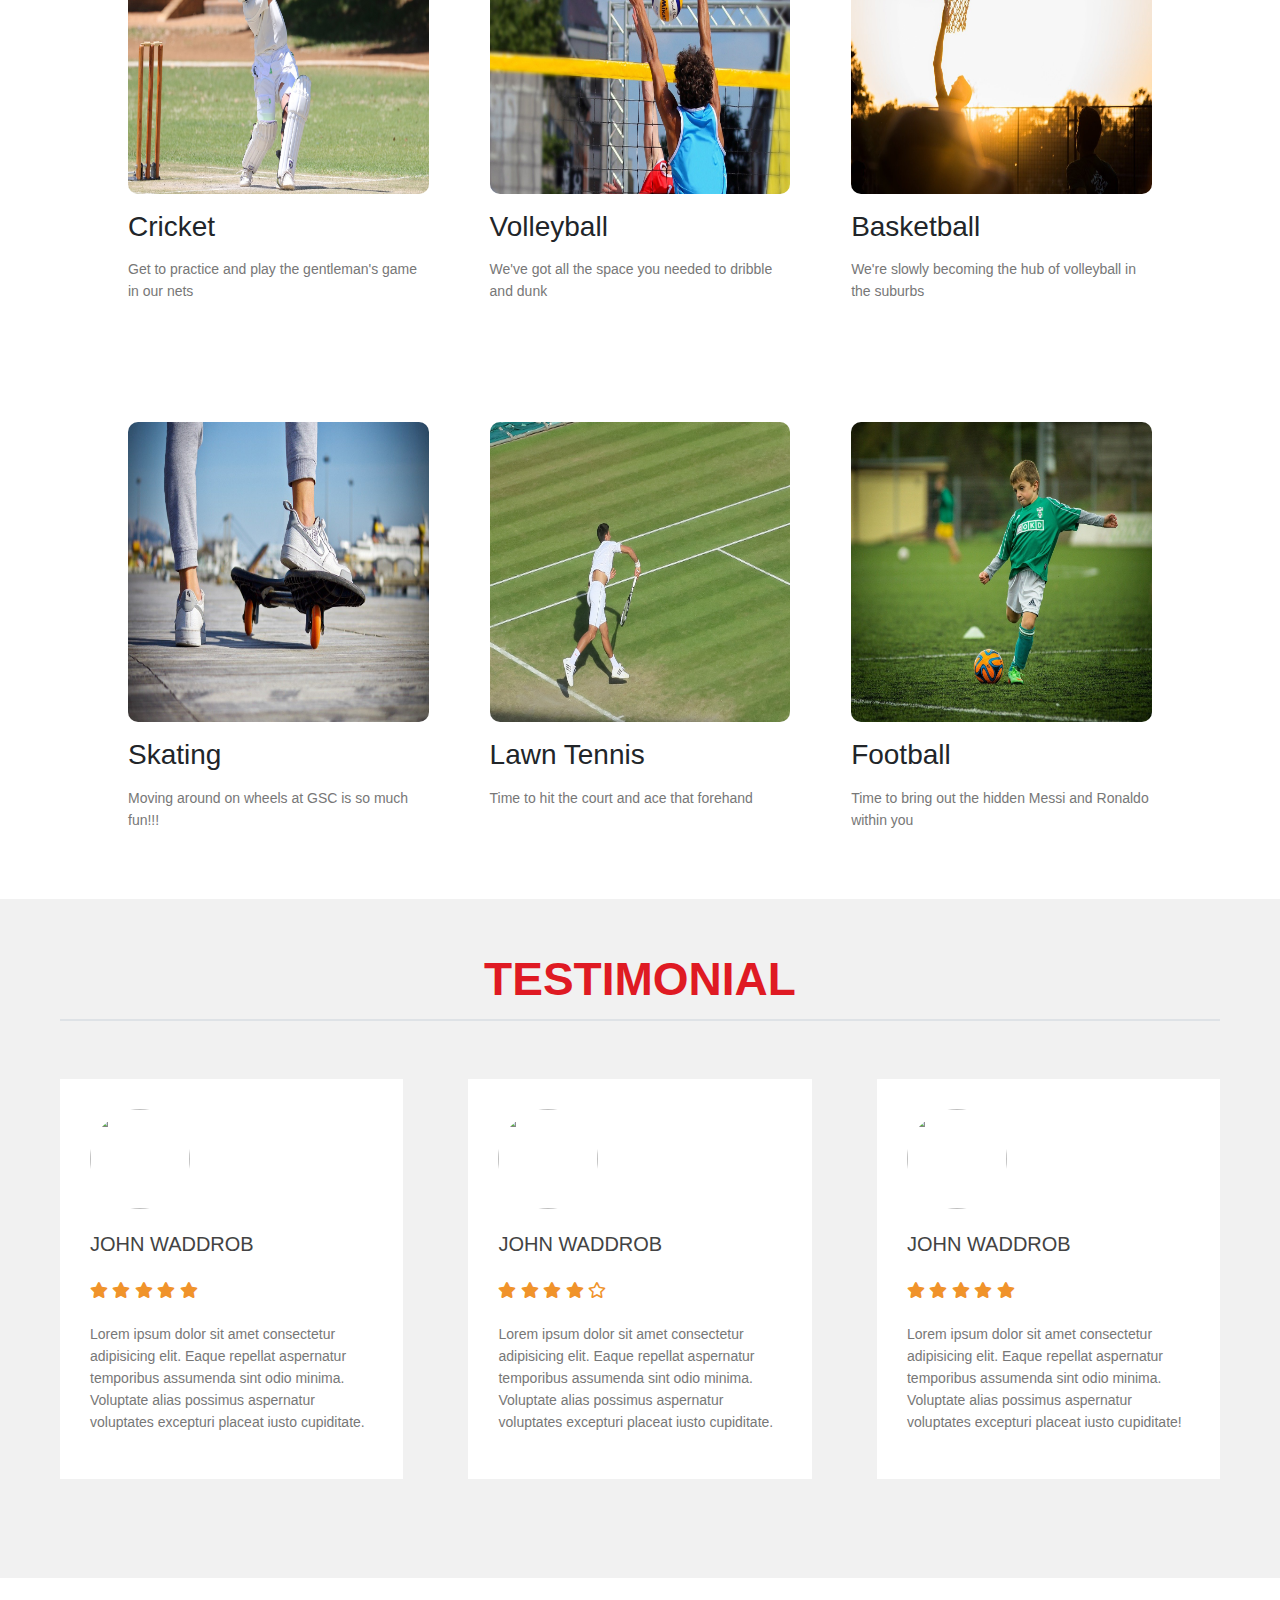
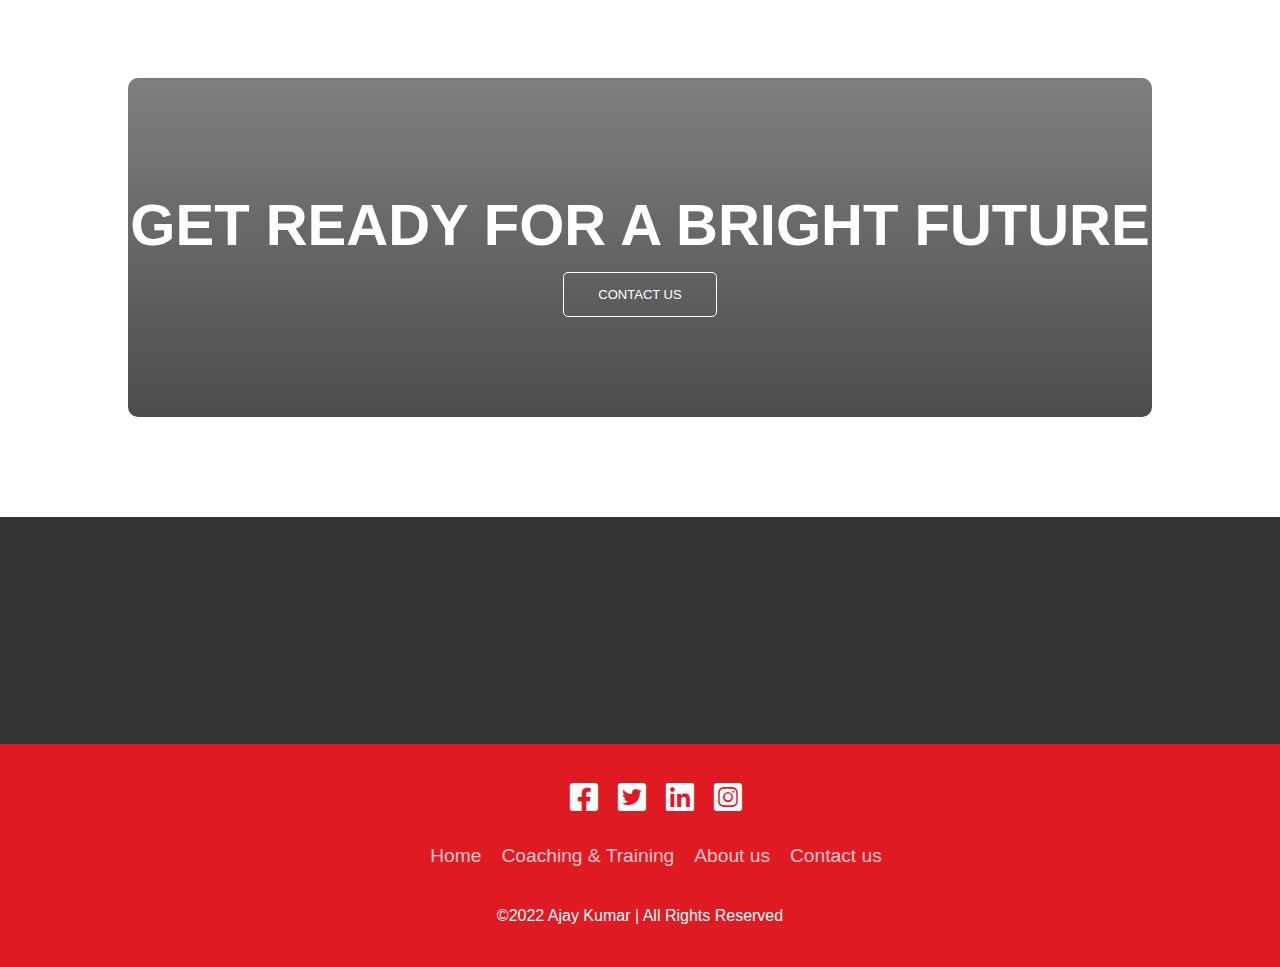
==== commit 5a228973: "sport-complex" ====
--- a/index.html
+++ b/index.html
@@ -6,16 +6,16 @@
     <meta http-equiv="X-UA-Compatible" content="IE=edge">
     <meta name="viewport" content="width=device-width, initial-scale=1.0">
     <title>Sports Force Parks - Sports Complex</title>
-    <link rel="stylesheet" href="../documentation/css/bootstrap.min.css">
+    <link rel="stylesheet" href="documentation/css/bootstrap.min.css">
     <link rel="stylesheet" href="https://cdnjs.cloudflare.com/ajax/libs/font-awesome/5.15.3/css/all.min.css">
-    <link rel="stylesheet" href="../css/style.css">
+    <link rel="stylesheet" href="css/style.css">
 </head>
 
 <body>
     <section class="header">
         <nav>
             <a href="index.html" class="logo">
-                <img src="../img/logo.png" alt="">
+                <img src="img/logo.png" alt="">
             </a>
             <div class="nav-links" id="navLinks">
                 <i class="fa fa-times" onclick="hideMenu()"></i>
@@ -48,21 +48,21 @@
 
         <div class="row">
             <div class="coaching-col">
-                <img src="../img/bathing.jpg" alt="">
+                <img src="img/bathing.jpg" alt="">
                 <h3>Sunbathing</h3>
                 <p>Sunbathing is an activity that is entertained by many people over the globe. We have a Sunbathing
                     section which is 20ft x 20ft in size. Sunbathing has multiple benefits. From treating skin
                     conditions to improving mood.</p>
             </div>
             <div class="coaching-col">
-                <img src="../img/staring.jpg" alt="">
+                <img src="img/staring.jpg" alt="">
                 <h3>Stargazing</h3>
                 <p>Stargazing is such an awesome and wonderful experience. The sky is filled with mysterious and
                     interesting things. We can see and observe the various wonders of the sky with the aid of telescopes
                     or with the unaided eye.</p>
             </div>
             <div class="coaching-col">
-                <img src="../img/camp-fire.jpg" alt="">
+                <img src="img/camp-fire.jpg" alt="">
                 <h3>Camp Fire</h3>
                 <p>A campfire is a fire at a site where we do camping and that provides us with light and warmth, and
                     heat for cooking. Few campgrounds often provide a stone or steel fire ring for safety. Campfires, a
@@ -71,14 +71,14 @@
         </div>
         <div class="row">
             <div class="coaching-col">
-                <img src="../img/bird-watching.jpg" alt="">
+                <img src="img/bird-watching.jpg" alt="">
                 <h3>Bird Watching</h3>
                 <p>Birdwatching is nothing but an activity of wildlife observation where the observation of birds is the
                     citizen science. It can be done with the naked eye or through a visual enhancement device like
                     telescopes or binoculars, by listening for bird sounds.</p>
             </div>
             <div class="coaching-col">
-                <img src="../img/yoga.jpg" alt="">
+                <img src="img/yoga.jpg" alt="">
                 <h3>Yoga</h3>
                 <p>Yoga is a spiritual and traditional exercise of mind and soul that began in India near about 5,000
                     years ago. Historically this has been practiced for a long time to heal the peace of mind and body.
@@ -86,7 +86,7 @@
                     lives.</p>
             </div>
             <div class="coaching-col">
-                <img src="../img/Walkway.jpg" alt="">
+                <img src="img/Walkway.jpg" alt="">
                 <h3>Walkway</h3>
                 <p>A walkway is defined as a passage or path for walking along or a wide path in a park or garden. The
                     walkway can be structured to help highlight many features on the property that people want to see
@@ -108,19 +108,19 @@
 
         <div class="row">
             <div class="campus-col">
-                <img src="../img/explore-1.jpg" alt="">
+                <img src="img/explore-1.jpg" alt="">
                 <div class="layer">
                     <h3>DELHI</h3>
                 </div>
             </div>
             <div class="campus-col">
-                <img src="../img/explore-2.jpg" alt="">
+                <img src="img/explore-2.jpg" alt="">
                 <div class="layer">
                     <h3>HYDERABAD</h3>
                 </div>
             </div>
             <div class="campus-col">
-                <img src="../img/explore-3.jpg" alt="">
+                <img src="img/explore-3.jpg" alt="">
                 <div class="layer">
                     <h3>MUMBAI</h3>
                 </div>
@@ -137,19 +137,19 @@
 
         <div class="row">
             <div class="facilities-col">
-                <img src="../img/cricket.jpg" alt="">
+                <img src="img/cricket.jpg" alt="">
                 <h3>Cricket</h3>
                 <p>Get to practice and play the gentleman's game in our nets
                 </p>
             </div>
             <div class="facilities-col">
-                <img src="../img/volleyball.jpg" alt="">
+                <img src="img/volleyball.jpg" alt="">
                 <h3>Volleyball</h3>
                 <p>We've got all the space you needed to dribble and dunk
                 </p>
             </div>
             <div class="facilities-col">
-                <img src="../img/basketball.jpg" alt="">
+                <img src="img/basketball.jpg" alt="">
                 <h3>Basketball</h3>
                 <p>We're slowly becoming the hub of volleyball in the suburbs
                 </p>
@@ -157,19 +157,19 @@
         </div>
         <div class="row">
             <div class="facilities-col">
-                <img src="../img/skating.jpg" alt="">
+                <img src="img/skating.jpg" alt="">
                 <h3>Skating</h3>
                 <p>Moving around on wheels at GSC is so much fun!!!
                 </p>
             </div>
             <div class="facilities-col">
-                <img src="../img/lawn-tennies.jpg" alt="">
+                <img src="img/lawn-tennies.jpg" alt="">
                 <h3>Lawn Tennis</h3>
                 <p>Time to hit the court and ace that forehand
                 </p>
             </div>
             <div class="facilities-col">
-                <img src="../img/football.jpg" alt="">
+                <img src="img/football.jpg" alt="">
                 <h3>Football</h3>
                 <p>Time to bring out the hidden Messi and Ronaldo within you
                 </p>
--- a/css/style.css
+++ b/css/style.css
@@ -10,7 +10,7 @@
 .header {
     min-height: 100vh;
     width: 100%;
-    background-image: linear-gradient(#517e86c4, #949fdf1a), url(../img/sport-complex.jpg);
+    background-image: linear-gradient(#517e86c4, #949fdf1a), url(img/sport-complex.jpg);
     background-position: center;
     background-size: cover;
     position: relative;
@@ -399,7 +399,7 @@
 .cta {
     margin: 100px auto;
     width: 80%;
-    background-image: linear-gradient(rgba(0, 0, 0, 0.5), rgba(0, 0, 0, 0.7)), url(../img/bright-future.jpg);
+    background-image: linear-gradient(rgba(0, 0, 0, 0.5), rgba(0, 0, 0, 0.7)), url(img/bright-future.jpg);
     background-size: cover;
     background-position: center;
     border-radius: 10px;
@@ -498,7 +498,7 @@
     left: 0;
     width: 100%;
     height: 100px;
-    background: url(../img/wave.png);
+    background: url(img/wave.png);
     background-size: 1000px 100px;
   }
   
@@ -555,7 +555,7 @@
     height: 50vh;
     width: 100%;
     background-image: linear-gradient(rgba(4, 9, 30, 0.7), rgba(4, 9, 30, 0.7)), 
-    url(../img/banner-img.jpg);
+    url(img/banner-img.jpg);
     background-position: center;
     background-size: cover;
     text-align: center;
